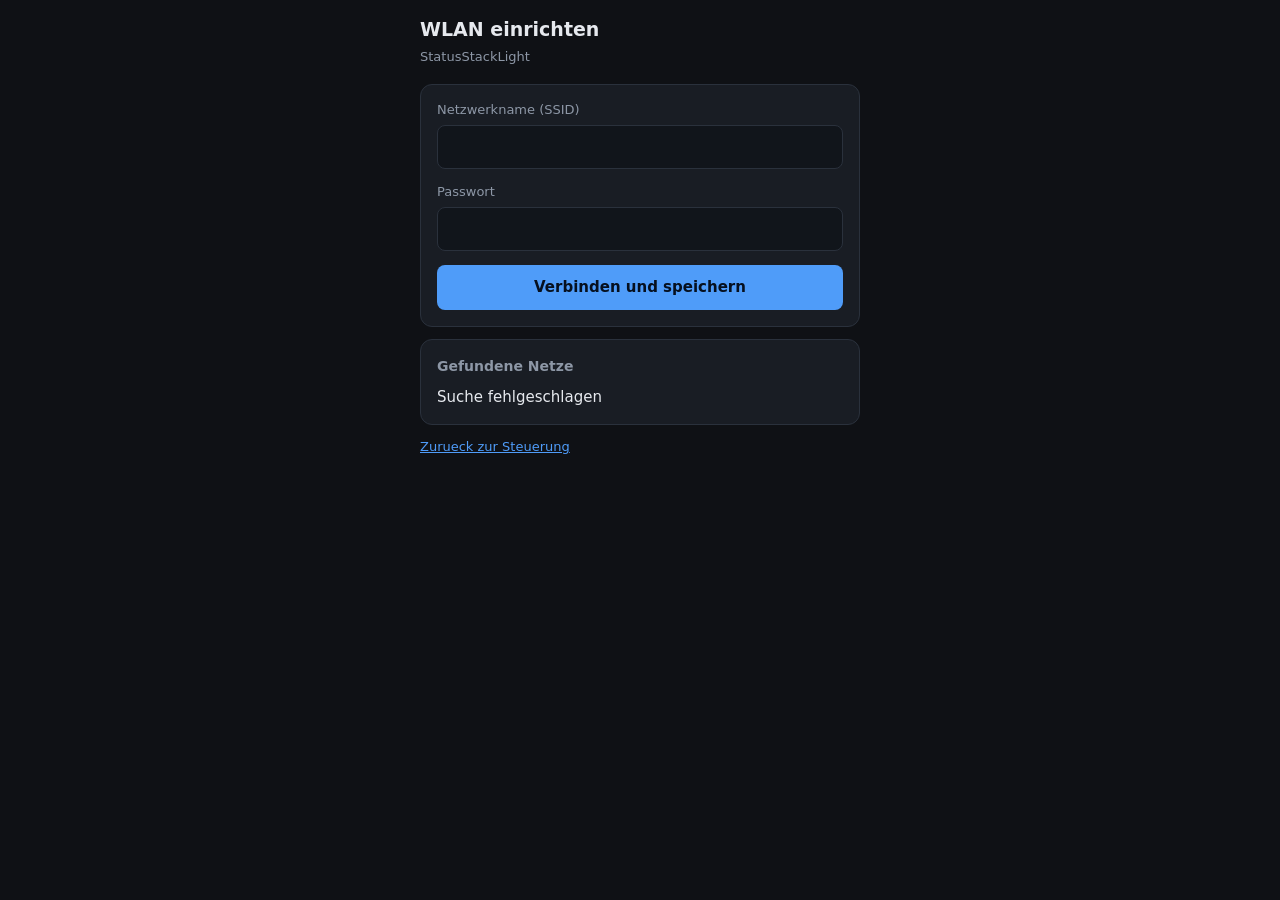
==== firmware/web/setup.html @ 41a06c1d "Initialer Stand: StatusStackLight-Firmware (ESP32-S3) Die bisher auf der Saeule laufende Firmware ex" ====
<!doctype html>
<html lang="de">
<head>
<meta charset="utf-8">
<meta name="viewport" content="width=device-width, initial-scale=1">
<title>StatusStackLight &ndash; WLAN einrichten</title>
<style>
:root {
  --bg:    #0f1115;
  --karte: #191d24;
  --rand:  #2a313c;
  --text:  #e6e9ee;
  --grau:  #8d97a6;
  --akzent:#4f9cf9;
}
* { box-sizing: border-box; }
body {
  margin: 0; padding: 16px;
  background: var(--bg); color: var(--text);
  font: 15px/1.45 system-ui, -apple-system, "Segoe UI", Roboto, sans-serif;
}
.huelle { max-width: 440px; margin: 0 auto; }
h1 { font-size: 19px; margin: 0 0 4px; font-weight: 600; }
.unter { color: var(--grau); font-size: 13px; margin-bottom: 18px; }

.karte {
  background: var(--karte); border: 1px solid var(--rand);
  border-radius: 12px; padding: 16px; margin-bottom: 12px;
}
label { display: block; color: var(--grau); font-size: 13px; margin-bottom: 5px; }
input {
  width: 100%; background: #11151b; color: var(--text);
  border: 1px solid var(--rand); border-radius: 8px;
  padding: 10px; font: inherit; margin-bottom: 14px;
}
input:focus { outline: none; border-color: var(--akzent); }
button {
  width: 100%; background: var(--akzent); color: #06101f; font-weight: 600;
  border: none; border-radius: 8px; padding: 12px; font: inherit;
  font-weight: 600; cursor: pointer;
}
button:disabled { opacity: .55; cursor: default; }

h2 { font-size: 14px; color: var(--grau); margin: 0 0 10px; font-weight: 600; }
.netz {
  display: flex; align-items: baseline; gap: 8px;
  padding: 9px 4px; border-bottom: 1px solid var(--rand); cursor: pointer;
}
.netz:last-child { border-bottom: none; }
.netz:hover .ssid { color: var(--akzent); }
.ssid { flex: 1; }
.db { color: var(--grau); font-size: 12px; font-variant-numeric: tabular-nums; }

.meldung { border-radius: 8px; padding: 11px 13px; font-size: 14px; margin-bottom: 12px; }
.meldung.gut     { background: #10291a; border: 1px solid #1f7a45; }
.meldung.schlecht{ background: #2b1416; border: 1px solid #a33; }
.meldung.warte   { background: #1a2030; border: 1px solid #39496b; }
a { color: var(--akzent); }
</style>
</head>
<body>
<div class="huelle">

<h1>WLAN einrichten</h1>
<div class="unter" id="unter">StatusStackLight</div>

<div id="meldung"></div>

<div class="karte">
  <form id="formular">
    <label for="ssid">Netzwerkname (SSID)</label>
    <input id="ssid" name="ssid" autocomplete="off" autocapitalize="none" spellcheck="false" required>

    <label for="passwort">Passwort</label>
    <input id="passwort" name="passwort" type="password" autocomplete="off">

    <button id="senden" type="submit">Verbinden und speichern</button>
  </form>
</div>

<div class="karte">
  <h2>Gefundene Netze</h2>
  <div id="netze">wird gesucht ...</div>
</div>

<p class="unter"><a href="/">Zurueck zur Steuerung</a></p>

</div>
<script>
"use strict";

function meldung(art, text) {
  document.getElementById("meldung").innerHTML =
    '<div class="meldung ' + art + '">' + text + "</div>";
}

fetch("/api/config").then(a => a.json()).then(c => {
  document.getElementById("unter").textContent =
    c.mode === "ap" ? "Konfigurations-Accesspoint " + c.apName
                    : "verbunden mit " + c.ssid;
  if (c.ssid) document.getElementById("ssid").value = c.ssid;
}).catch(() => {});

fetch("/api/scan").then(a => a.json()).then(d => {
  const ziel = document.getElementById("netze");
  if (!d.networks.length) { ziel.textContent = "keine Netze gefunden"; return; }

  // Staerkstes zuerst, Doppelte (mehrere Accesspoints, gleiche SSID) raus.
  const gesehen = new Set();
  ziel.innerHTML = "";
  d.networks.sort((a, b) => b.rssi - a.rssi).forEach(n => {
    if (!n.ssid || gesehen.has(n.ssid)) return;
    gesehen.add(n.ssid);
    const zeile = document.createElement("div");
    zeile.className = "netz";
    zeile.innerHTML = '<span class="ssid"></span><span class="db">' +
                      n.rssi + " dBm" + (n.encrypted ? " &middot; gesichert" : "") + "</span>";
    zeile.querySelector(".ssid").textContent = n.ssid;
    zeile.onclick = () => {
      document.getElementById("ssid").value = n.ssid;
      document.getElementById("passwort").focus();
    };
    ziel.appendChild(zeile);
  });
}).catch(() => { document.getElementById("netze").textContent = "Suche fehlgeschlagen"; });

document.getElementById("formular").onsubmit = ev => {
  ev.preventDefault();
  const knopf = document.getElementById("senden");
  knopf.disabled = true;

  // Das Geraet probiert die Daten erst aus und speichert nur bei Erfolg.
  // Deshalb dauert die Antwort bis zu 20 Sekunden - und deshalb steht hier ein
  // Hinweis statt eines stumm wartenden Knopfes.
  meldung("warte", "Verbindung wird getestet, das kann bis zu 20 Sekunden dauern ...");

  fetch("/api/config/wifi", {
    method: "POST",
    headers: { "Content-Type": "application/json" },
    body: JSON.stringify({
      ssid: document.getElementById("ssid").value,
      password: document.getElementById("passwort").value
    })
  }).then(a => a.json().then(j => {
    knopf.disabled = false;
    if (!a.ok) { meldung("schlecht", j.error || "Fehler " + a.status); return; }
    meldung("gut",
      "Verbunden. Das Geraet ist jetzt unter <b>http://" + j.ip + "/</b> " +
      "beziehungsweise <b>http://statusstacklight.local/</b> erreichbar. " +
      "Diesen Accesspoint kannst du verlassen.");
  })).catch(() => {
    // Erwartbar: sobald die Verbindung steht, bricht der Accesspoint weg und
    // die laufende Anfrage stirbt. Das ist kein Fehler, sondern der Erfolgsfall.
    knopf.disabled = false;
    meldung("gut",
      "Die Verbindung zum Accesspoint ist abgebrochen - das passiert genau dann, " +
      "wenn das Geraet ins WLAN gewechselt ist. Versuche es unter " +
      "<b>http://statusstacklight.local/</b> oder schau im Router nach.");
  });
};
</script>
</body>
</html>
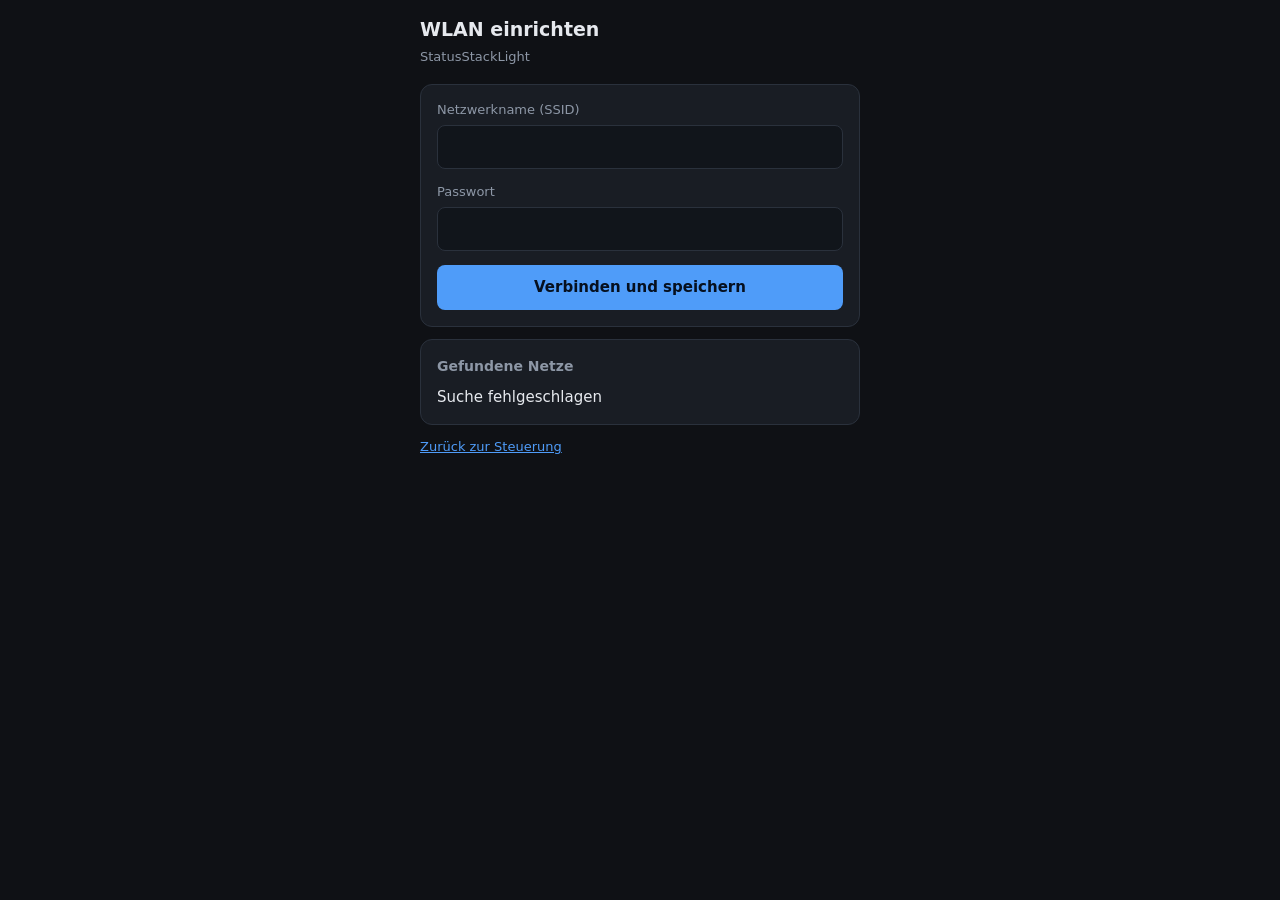
==== commit d24e19e8: "Blinktakt-Regler logarithmisch bis 10 Hz, Umlaute im HTML Linear von 0,1 bis 20 Hz lagen die tatsaec" ====
--- a/firmware/web/setup.html
+++ b/firmware/web/setup.html
@@ -83,7 +83,7 @@
   <div id="netze">wird gesucht ...</div>
 </div>
 
-<p class="unter"><a href="/">Zurueck zur Steuerung</a></p>
+<p class="unter"><a href="/">Zurück zur Steuerung</a></p>
 
 </div>
 <script>
@@ -105,7 +105,7 @@
   const ziel = document.getElementById("netze");
   if (!d.networks.length) { ziel.textContent = "keine Netze gefunden"; return; }
 
-  // Staerkstes zuerst, Doppelte (mehrere Accesspoints, gleiche SSID) raus.
+  // Stärkstes zuerst, Doppelte (mehrere Accesspoints, gleiche SSID) raus.
   const gesehen = new Set();
   ziel.innerHTML = "";
   d.networks.sort((a, b) => b.rssi - a.rssi).forEach(n => {
@@ -129,7 +129,7 @@
   const knopf = document.getElementById("senden");
   knopf.disabled = true;
 
-  // Das Geraet probiert die Daten erst aus und speichert nur bei Erfolg.
+  // Das Gerät probiert die Daten erst aus und speichert nur bei Erfolg.
   // Deshalb dauert die Antwort bis zu 20 Sekunden - und deshalb steht hier ein
   // Hinweis statt eines stumm wartenden Knopfes.
   meldung("warte", "Verbindung wird getestet, das kann bis zu 20 Sekunden dauern ...");
@@ -145,7 +145,7 @@
     knopf.disabled = false;
     if (!a.ok) { meldung("schlecht", j.error || "Fehler " + a.status); return; }
     meldung("gut",
-      "Verbunden. Das Geraet ist jetzt unter <b>http://" + j.ip + "/</b> " +
+      "Verbunden. Das Gerät ist jetzt unter <b>http://" + j.ip + "/</b> " +
       "beziehungsweise <b>http://statusstacklight.local/</b> erreichbar. " +
       "Diesen Accesspoint kannst du verlassen.");
   })).catch(() => {
@@ -154,7 +154,7 @@
     knopf.disabled = false;
     meldung("gut",
       "Die Verbindung zum Accesspoint ist abgebrochen - das passiert genau dann, " +
-      "wenn das Geraet ins WLAN gewechselt ist. Versuche es unter " +
+      "wenn das Gerät ins WLAN gewechselt ist. Versuche es unter " +
       "<b>http://statusstacklight.local/</b> oder schau im Router nach.");
   });
 };
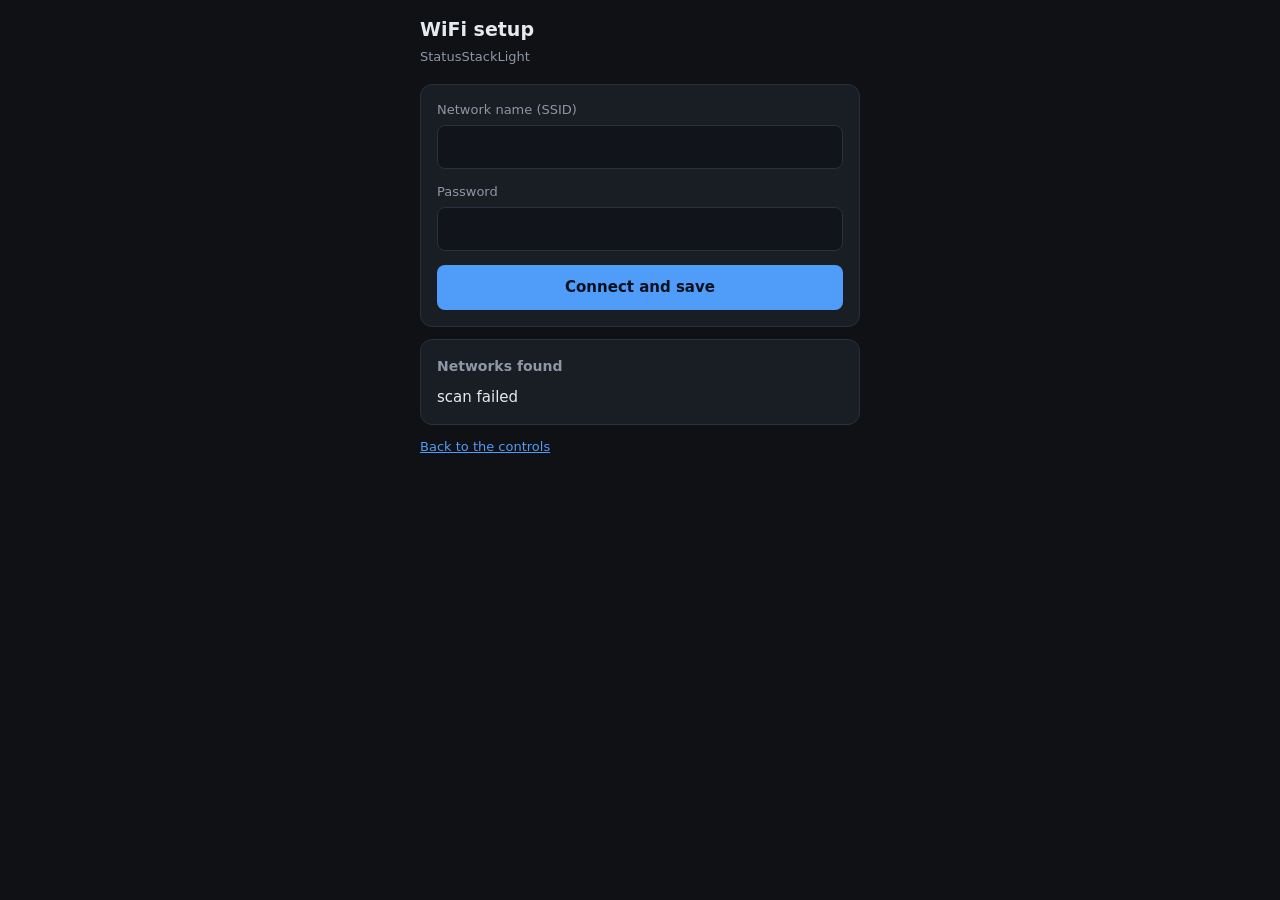
==== commit f10cdb10: "Firmware komplett ins Englische übersetzt Kommentare, Bezeichner, Dateinamen, serielle Meldungen, We" ====
--- a/firmware/web/setup.html
+++ b/firmware/web/setup.html
@@ -1,17 +1,17 @@
 <!doctype html>
-<html lang="de">
+<html lang="en">
 <head>
 <meta charset="utf-8">
 <meta name="viewport" content="width=device-width, initial-scale=1">
-<title>StatusStackLight &ndash; WLAN einrichten</title>
+<title>StatusStackLight &ndash; WiFi setup</title>
 <style>
 :root {
-  --bg:    #0f1115;
-  --karte: #191d24;
-  --rand:  #2a313c;
-  --text:  #e6e9ee;
-  --grau:  #8d97a6;
-  --akzent:#4f9cf9;
+  --bg:     #0f1115;
+  --card:   #191d24;
+  --border: #2a313c;
+  --text:   #e6e9ee;
+  --muted:  #8d97a6;
+  --accent: #4f9cf9;
 }
 * { box-sizing: border-box; }
 body {
@@ -19,143 +19,143 @@
   background: var(--bg); color: var(--text);
   font: 15px/1.45 system-ui, -apple-system, "Segoe UI", Roboto, sans-serif;
 }
-.huelle { max-width: 440px; margin: 0 auto; }
+.wrap { max-width: 440px; margin: 0 auto; }
 h1 { font-size: 19px; margin: 0 0 4px; font-weight: 600; }
-.unter { color: var(--grau); font-size: 13px; margin-bottom: 18px; }
+.sub { color: var(--muted); font-size: 13px; margin-bottom: 18px; }
 
-.karte {
-  background: var(--karte); border: 1px solid var(--rand);
+.card {
+  background: var(--card); border: 1px solid var(--border);
   border-radius: 12px; padding: 16px; margin-bottom: 12px;
 }
-label { display: block; color: var(--grau); font-size: 13px; margin-bottom: 5px; }
+label { display: block; color: var(--muted); font-size: 13px; margin-bottom: 5px; }
 input {
   width: 100%; background: #11151b; color: var(--text);
-  border: 1px solid var(--rand); border-radius: 8px;
+  border: 1px solid var(--border); border-radius: 8px;
   padding: 10px; font: inherit; margin-bottom: 14px;
 }
-input:focus { outline: none; border-color: var(--akzent); }
+input:focus { outline: none; border-color: var(--accent); }
 button {
-  width: 100%; background: var(--akzent); color: #06101f; font-weight: 600;
+  width: 100%; background: var(--accent); color: #06101f; font-weight: 600;
   border: none; border-radius: 8px; padding: 12px; font: inherit;
   font-weight: 600; cursor: pointer;
 }
 button:disabled { opacity: .55; cursor: default; }
 
-h2 { font-size: 14px; color: var(--grau); margin: 0 0 10px; font-weight: 600; }
-.netz {
+h2 { font-size: 14px; color: var(--muted); margin: 0 0 10px; font-weight: 600; }
+.network {
   display: flex; align-items: baseline; gap: 8px;
-  padding: 9px 4px; border-bottom: 1px solid var(--rand); cursor: pointer;
+  padding: 9px 4px; border-bottom: 1px solid var(--border); cursor: pointer;
 }
-.netz:last-child { border-bottom: none; }
-.netz:hover .ssid { color: var(--akzent); }
+.network:last-child { border-bottom: none; }
+.network:hover .ssid { color: var(--accent); }
 .ssid { flex: 1; }
-.db { color: var(--grau); font-size: 12px; font-variant-numeric: tabular-nums; }
+.db { color: var(--muted); font-size: 12px; font-variant-numeric: tabular-nums; }
 
-.meldung { border-radius: 8px; padding: 11px 13px; font-size: 14px; margin-bottom: 12px; }
-.meldung.gut     { background: #10291a; border: 1px solid #1f7a45; }
-.meldung.schlecht{ background: #2b1416; border: 1px solid #a33; }
-.meldung.warte   { background: #1a2030; border: 1px solid #39496b; }
-a { color: var(--akzent); }
+.message { border-radius: 8px; padding: 11px 13px; font-size: 14px; margin-bottom: 12px; }
+.message.good { background: #10291a; border: 1px solid #1f7a45; }
+.message.bad  { background: #2b1416; border: 1px solid #a33; }
+.message.wait { background: #1a2030; border: 1px solid #39496b; }
+a { color: var(--accent); }
 </style>
 </head>
 <body>
-<div class="huelle">
+<div class="wrap">
 
-<h1>WLAN einrichten</h1>
-<div class="unter" id="unter">StatusStackLight</div>
+<h1>WiFi setup</h1>
+<div class="sub" id="sub">StatusStackLight</div>
 
-<div id="meldung"></div>
+<div id="message"></div>
 
-<div class="karte">
-  <form id="formular">
-    <label for="ssid">Netzwerkname (SSID)</label>
+<div class="card">
+  <form id="form">
+    <label for="ssid">Network name (SSID)</label>
     <input id="ssid" name="ssid" autocomplete="off" autocapitalize="none" spellcheck="false" required>
 
-    <label for="passwort">Passwort</label>
-    <input id="passwort" name="passwort" type="password" autocomplete="off">
+    <label for="password">Password</label>
+    <input id="password" name="password" type="password" autocomplete="off">
 
-    <button id="senden" type="submit">Verbinden und speichern</button>
+    <button id="submit" type="submit">Connect and save</button>
   </form>
 </div>
 
-<div class="karte">
-  <h2>Gefundene Netze</h2>
-  <div id="netze">wird gesucht ...</div>
+<div class="card">
+  <h2>Networks found</h2>
+  <div id="networks">searching ...</div>
 </div>
 
-<p class="unter"><a href="/">Zurück zur Steuerung</a></p>
+<p class="sub"><a href="/">Back to the controls</a></p>
 
 </div>
 <script>
 "use strict";
 
-function meldung(art, text) {
-  document.getElementById("meldung").innerHTML =
-    '<div class="meldung ' + art + '">' + text + "</div>";
+function message(kind, text) {
+  document.getElementById("message").innerHTML =
+    '<div class="message ' + kind + '">' + text + "</div>";
 }
 
-fetch("/api/config").then(a => a.json()).then(c => {
-  document.getElementById("unter").textContent =
-    c.mode === "ap" ? "Konfigurations-Accesspoint " + c.apName
-                    : "verbunden mit " + c.ssid;
+fetch("/api/config").then(r => r.json()).then(c => {
+  document.getElementById("sub").textContent =
+    c.mode === "ap" ? "Setup access point " + c.apName
+                    : "connected to " + c.ssid;
   if (c.ssid) document.getElementById("ssid").value = c.ssid;
 }).catch(() => {});
 
-fetch("/api/scan").then(a => a.json()).then(d => {
-  const ziel = document.getElementById("netze");
-  if (!d.networks.length) { ziel.textContent = "keine Netze gefunden"; return; }
+fetch("/api/scan").then(r => r.json()).then(d => {
+  const target = document.getElementById("networks");
+  if (!d.networks.length) { target.textContent = "no networks found"; return; }
 
-  // Stärkstes zuerst, Doppelte (mehrere Accesspoints, gleiche SSID) raus.
-  const gesehen = new Set();
-  ziel.innerHTML = "";
+  // Strongest first, duplicates (several access points, same SSID) removed.
+  const seen = new Set();
+  target.innerHTML = "";
   d.networks.sort((a, b) => b.rssi - a.rssi).forEach(n => {
-    if (!n.ssid || gesehen.has(n.ssid)) return;
-    gesehen.add(n.ssid);
-    const zeile = document.createElement("div");
-    zeile.className = "netz";
-    zeile.innerHTML = '<span class="ssid"></span><span class="db">' +
-                      n.rssi + " dBm" + (n.encrypted ? " &middot; gesichert" : "") + "</span>";
-    zeile.querySelector(".ssid").textContent = n.ssid;
-    zeile.onclick = () => {
+    if (!n.ssid || seen.has(n.ssid)) return;
+    seen.add(n.ssid);
+    const row = document.createElement("div");
+    row.className = "network";
+    row.innerHTML = '<span class="ssid"></span><span class="db">' +
+                    n.rssi + " dBm" + (n.encrypted ? " &middot; secured" : "") + "</span>";
+    row.querySelector(".ssid").textContent = n.ssid;
+    row.onclick = () => {
       document.getElementById("ssid").value = n.ssid;
-      document.getElementById("passwort").focus();
+      document.getElementById("password").focus();
     };
-    ziel.appendChild(zeile);
+    target.appendChild(row);
   });
-}).catch(() => { document.getElementById("netze").textContent = "Suche fehlgeschlagen"; });
+}).catch(() => { document.getElementById("networks").textContent = "scan failed"; });
 
-document.getElementById("formular").onsubmit = ev => {
+document.getElementById("form").onsubmit = ev => {
   ev.preventDefault();
-  const knopf = document.getElementById("senden");
-  knopf.disabled = true;
+  const button = document.getElementById("submit");
+  button.disabled = true;
 
-  // Das Gerät probiert die Daten erst aus und speichert nur bei Erfolg.
-  // Deshalb dauert die Antwort bis zu 20 Sekunden - und deshalb steht hier ein
-  // Hinweis statt eines stumm wartenden Knopfes.
-  meldung("warte", "Verbindung wird getestet, das kann bis zu 20 Sekunden dauern ...");
+  // The device tries the credentials first and only stores them on success.
+  // That is why the response takes up to 20 seconds - and why there is a
+  // notice here instead of a silently waiting button.
+  message("wait", "Testing the connection, this can take up to 20 seconds ...");
 
   fetch("/api/config/wifi", {
     method: "POST",
     headers: { "Content-Type": "application/json" },
     body: JSON.stringify({
       ssid: document.getElementById("ssid").value,
-      password: document.getElementById("passwort").value
+      password: document.getElementById("password").value
     })
-  }).then(a => a.json().then(j => {
-    knopf.disabled = false;
-    if (!a.ok) { meldung("schlecht", j.error || "Fehler " + a.status); return; }
-    meldung("gut",
-      "Verbunden. Das Gerät ist jetzt unter <b>http://" + j.ip + "/</b> " +
-      "beziehungsweise <b>http://statusstacklight.local/</b> erreichbar. " +
-      "Diesen Accesspoint kannst du verlassen.");
+  }).then(r => r.json().then(j => {
+    button.disabled = false;
+    if (!r.ok) { message("bad", j.error || "Error " + r.status); return; }
+    message("good",
+      "Connected. The device is now reachable at <b>http://" + j.ip + "/</b> " +
+      "or <b>http://statusstacklight.local/</b>. " +
+      "You can leave this access point.");
   })).catch(() => {
-    // Erwartbar: sobald die Verbindung steht, bricht der Accesspoint weg und
-    // die laufende Anfrage stirbt. Das ist kein Fehler, sondern der Erfolgsfall.
-    knopf.disabled = false;
-    meldung("gut",
-      "Die Verbindung zum Accesspoint ist abgebrochen - das passiert genau dann, " +
-      "wenn das Gerät ins WLAN gewechselt ist. Versuche es unter " +
-      "<b>http://statusstacklight.local/</b> oder schau im Router nach.");
+    // Expected: as soon as the connection is up, the access point goes away
+    // and the pending request dies. That is not an error but the success case.
+    button.disabled = false;
+    message("good",
+      "The connection to the access point dropped - that happens exactly when " +
+      "the device has switched to the WiFi network. Try " +
+      "<b>http://statusstacklight.local/</b> or check your router.");
   });
 };
 </script>
